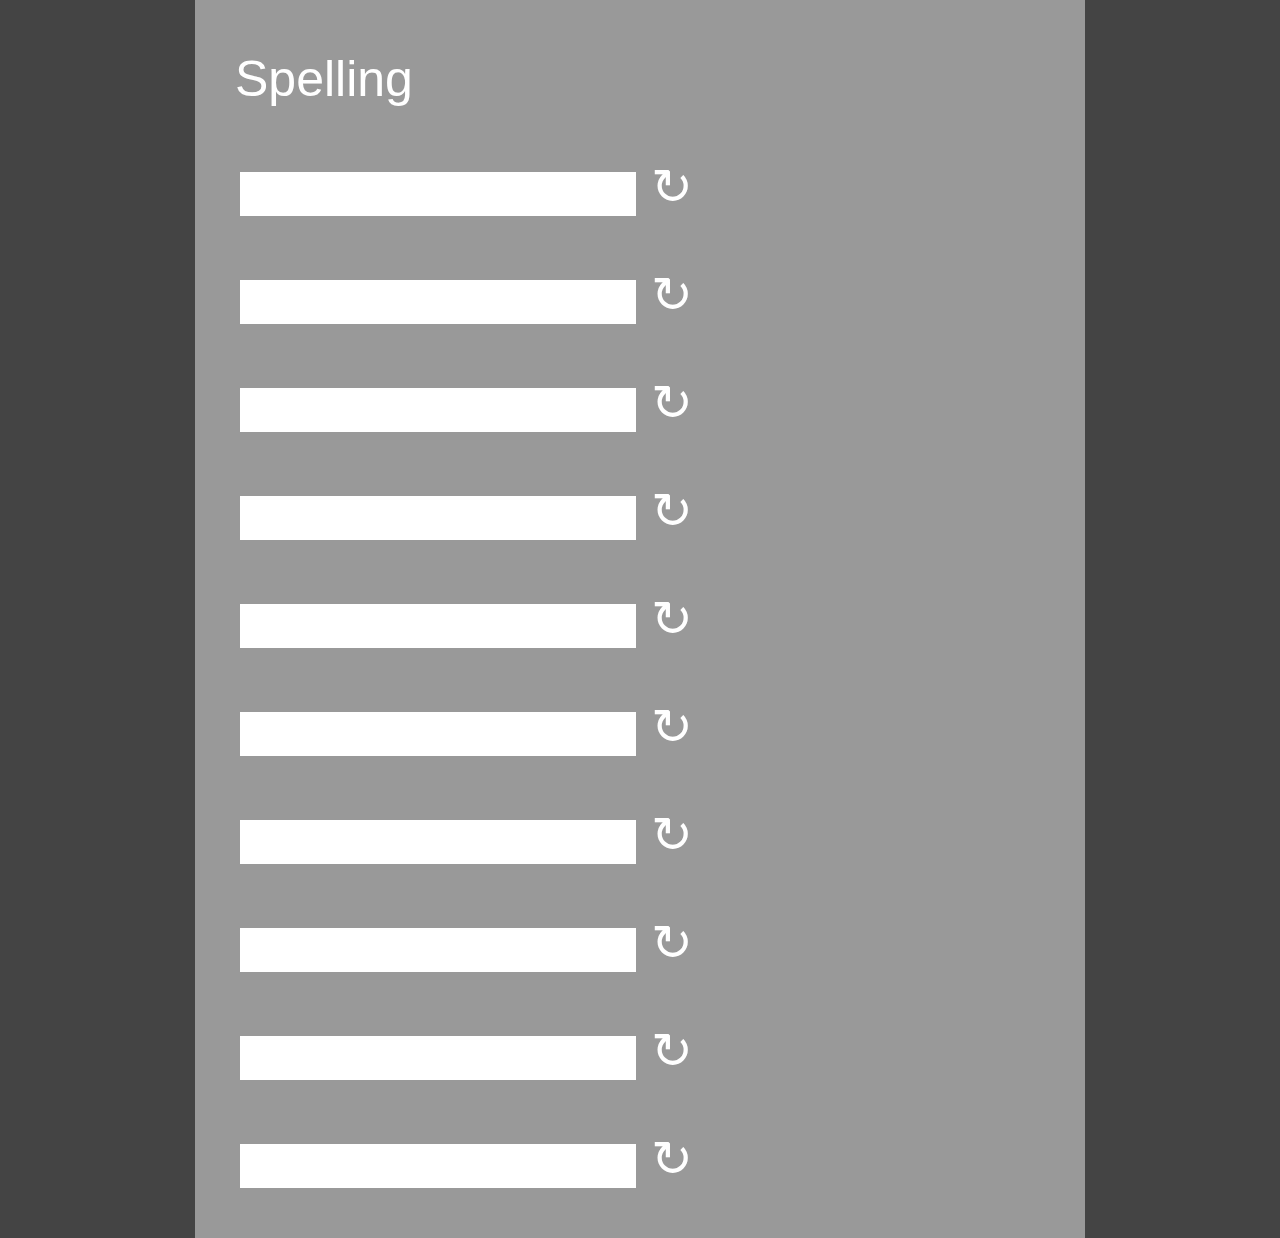
==== src/index.html @ 4d123263 "Completed state" ====
<!DOCTYPE html>
<html lang="en">
<meta name="viewport" content="width=device-width, initial-scale=1" />
<head>
<meta charset="utf-8" />
<meta http-equiv="x-ua-compatible" content="ie=edge" />
<title> Spelling </title>
<link rel="stylesheet" href="./styles.css" />
</head>
<body>
  <main>
    <div id="complete-overlay"></div>
    <h1 id="title">Spelling</h1>
    <div id="form-fields"></div>
    <h2 id="results-title">Word count</h1>
    <div id="results"></div>
  </main>
  <script src="./index.js"></script>
</body>
</html>
---- src/styles.css ----
body {
  position: relative;
  height: 100vh;
  width: 100%;
  padding: 0;
  margin: 0;
  font: 12px "HelveticaNeue-Light", sans-serif;
  background: #444;
}
main {
  position: relative;
  max-width: 850px;
  margin: 0 auto;
  padding: 20px;
  background: #999;
  min-height: 90%;
}
h1 {
  font-size: 50px;
  font-weight: normal;
  color: white;
  margin: 30px 20px;
}
#complete-overlay {
  position: fixed;
  left: 0;
  top: 0;
  cursor: pointer;
  width: 100%;
}
#complete-overlay img {
  width: 100%;
}
#form-fields {
  display: flex;
  flex-wrap: wrap;
}
.field {
  cursor: pointer;
  padding: 20px;
  margin-bottom: 5px;
}
.field input {
  font-size: 30px;
  padding: 5px;
  border: 5px solid #999;
}
.field input.correct {
  color: green;
  border: 5px solid green;
}
.field input.incorrect {
  color: red;
  border: 5px solid red;
}
.repeat {
  font-size: 50px;
  color: white;
  padding: 0 10px;
}
#results-title {
  display: none;
  margin-top: 30px;
  font-weight: normal;
  color: white;
}
#results {
  display: none;
  flex-wrap: wrap;
}

.results-word {
  background: white;
  color: green;
  border-radius: 10px;
  margin-right: 10px;
  margin-bottom: 10px;
}
.results-word h3 {
  display: inline-block;
  font-weight: bold;
  padding: 0 10px;
}
.results-word span {
  display: inline-block;
  padding: 0 10px;
}
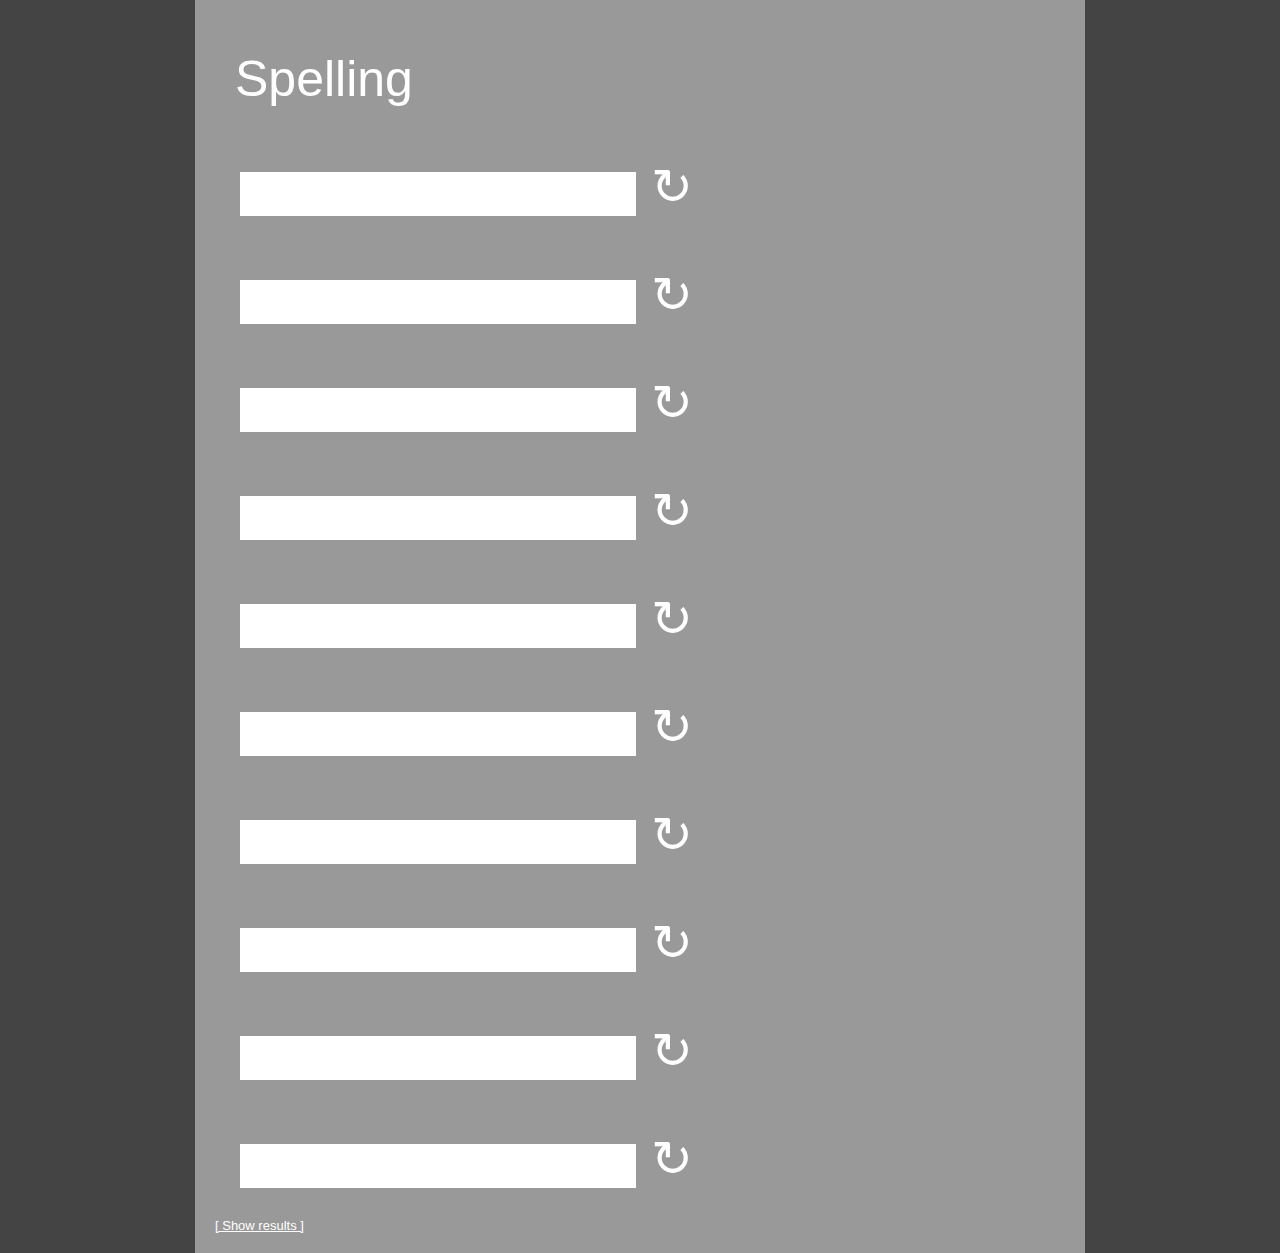
==== commit 43896208: "Show results" ====
--- a/src/index.html
+++ b/src/index.html
@@ -8,13 +8,14 @@
 <link rel="stylesheet" href="./styles.css" />
 </head>
 <body>
-  <main>
+  <div id="main">
     <div id="complete-overlay"></div>
     <h1 id="title">Spelling</h1>
     <div id="form-fields"></div>
-    <h2 id="results-title">Word count</h1>
+    <h2 id="results-title">Word count <a href="?">[ hide ]</a></h1>
     <div id="results"></div>
-  </main>
+    <a id="results-link" href="?results">[ Show results ]</a>
+  </div>
   <script src="./index.js"></script>
 </body>
 </html>
--- a/src/styles.css
+++ b/src/styles.css
@@ -7,7 +7,7 @@
   font: 12px "HelveticaNeue-Light", sans-serif;
   background: #444;
 }
-main {
+#main {
   position: relative;
   max-width: 850px;
   margin: 0 auto;
@@ -20,6 +20,10 @@
   font-weight: normal;
   color: white;
   margin: 30px 20px;
+}
+a {
+  color: white;
+  font-size: 13px;
 }
 #complete-overlay {
   position: fixed;
@@ -60,7 +64,6 @@
 }
 #results-title {
   display: none;
-  margin-top: 30px;
   font-weight: normal;
   color: white;
 }
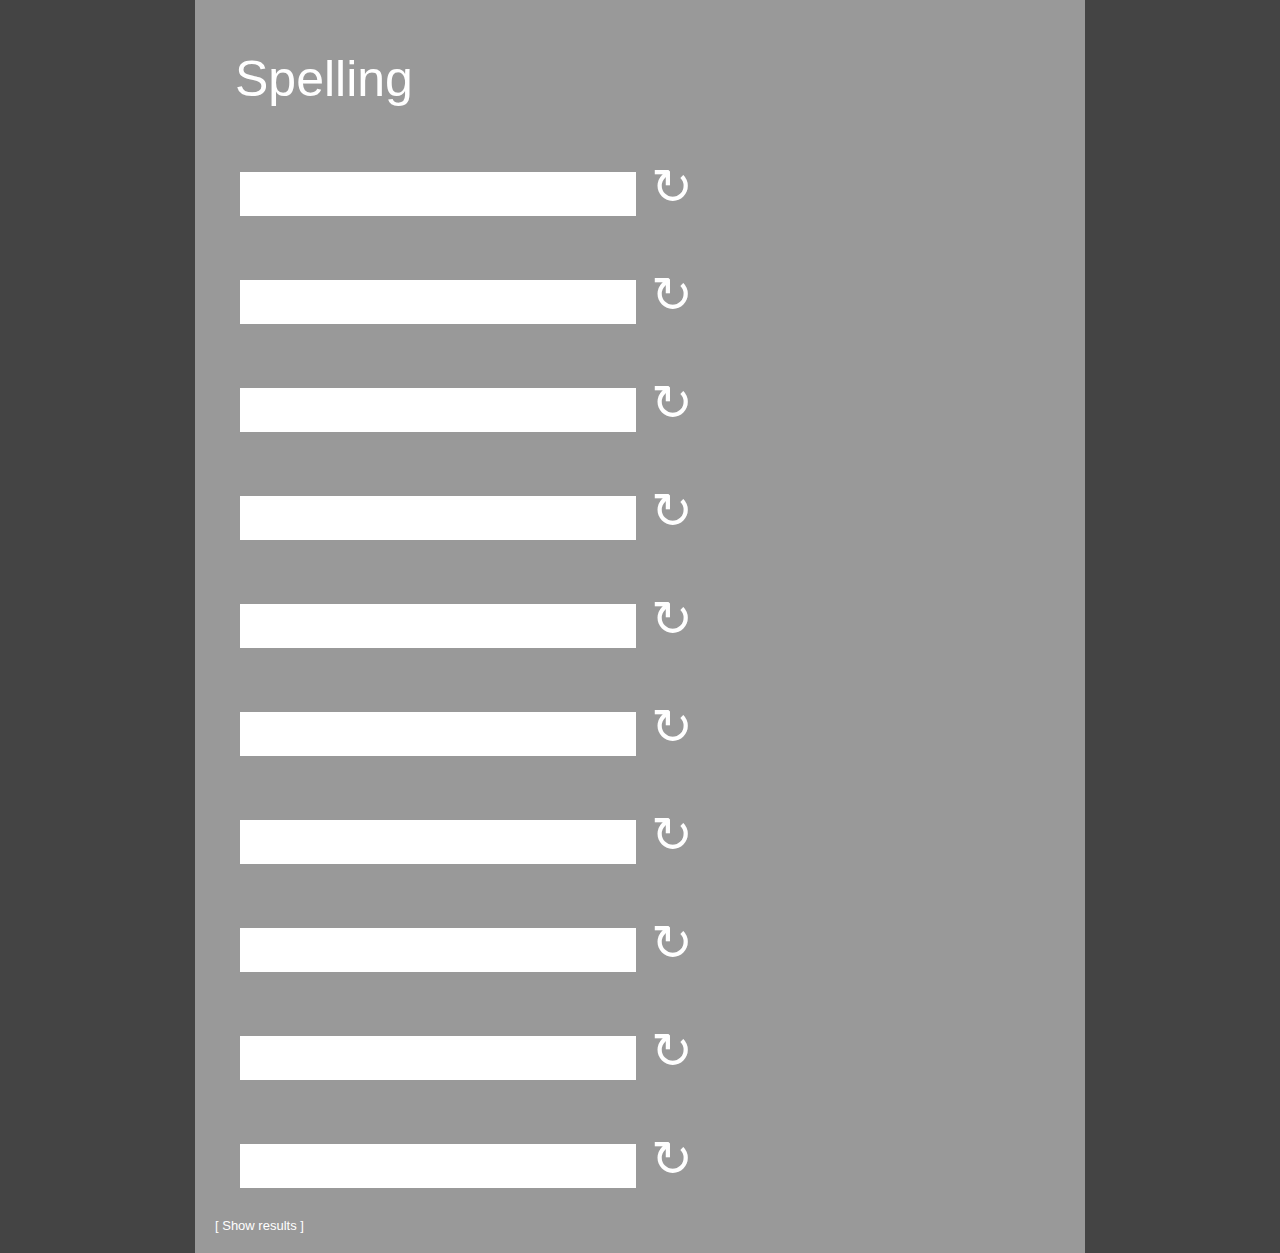
==== commit bf16aca3: "Results" ====
--- a/src/index.html
+++ b/src/index.html
@@ -12,9 +12,9 @@
     <div id="complete-overlay"></div>
     <h1 id="title">Spelling</h1>
     <div id="form-fields"></div>
-    <h2 id="results-title">Word count <a href="?">[ hide ]</a></h1>
+    <h2 id="results-title">Word count <span>[ hide ]</span></h1>
     <div id="results"></div>
-    <a id="results-link" href="?results">[ Show results ]</a>
+    <div id="results-link">[ Show results ]</div>
   </div>
   <script src="./index.js"></script>
 </body>
--- a/src/styles.css
+++ b/src/styles.css
@@ -62,16 +62,25 @@
   color: white;
   padding: 0 10px;
 }
+#results-link {
+  cursor: pointer;
+  color: white;
+  font-size: 13px;
+}
 #results-title {
   display: none;
   font-weight: normal;
   color: white;
 }
+#results-title span {
+  cursor: pointer;
+  color: white;
+  font-size: 13px;
+}
 #results {
   display: none;
   flex-wrap: wrap;
 }
-
 .results-word {
   background: white;
   color: green;
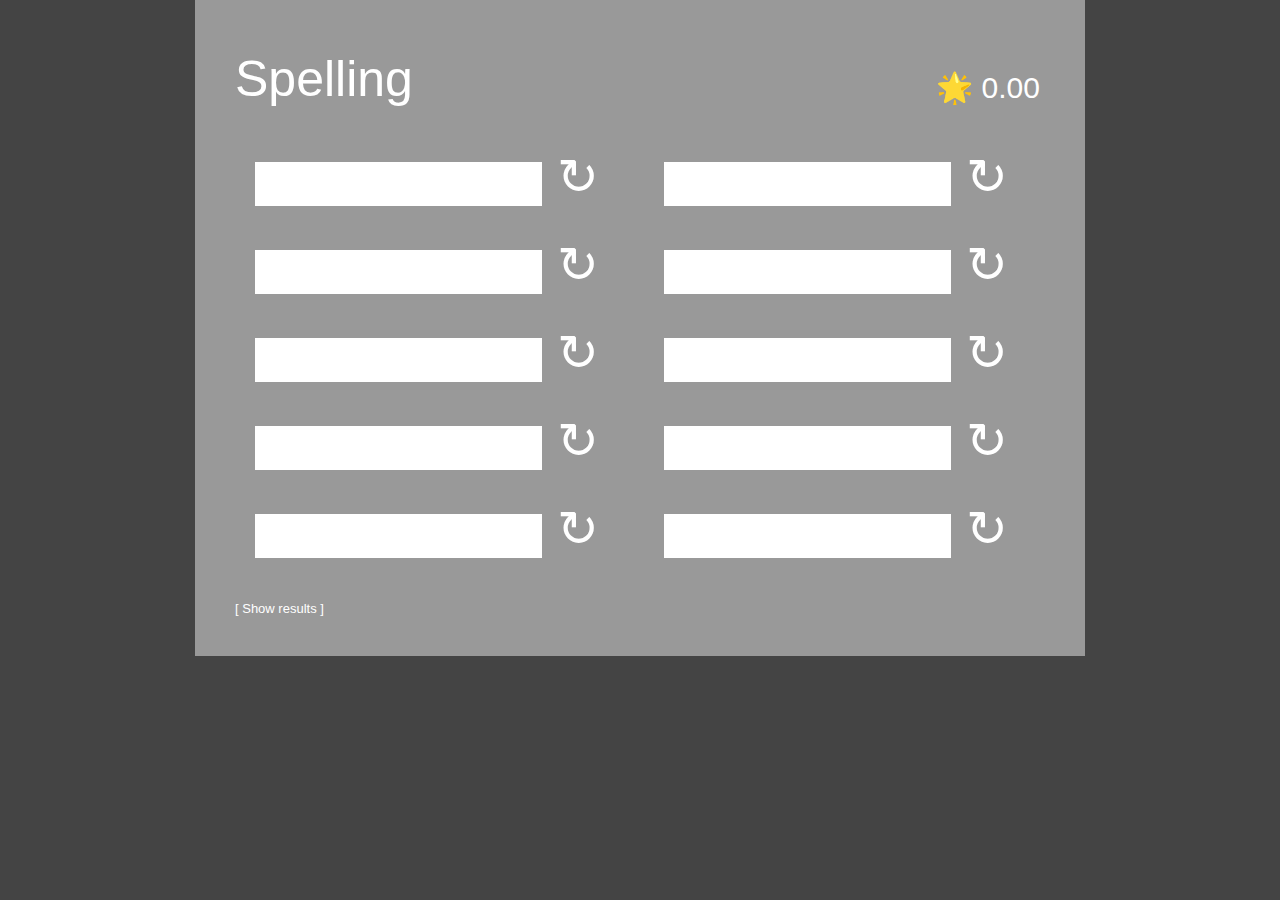
==== commit 7388e88a: "Add rewards" ====
--- a/src/index.html
+++ b/src/index.html
@@ -10,7 +10,7 @@
 <body>
   <div id="main">
     <div id="complete-overlay"></div>
-    <h1 id="title">Spelling</h1>
+    <h1 id="title">Spelling <span id="rewards"></span></h1>
     <div id="form-fields"></div>
     <h2 id="results-title">Word count <span>[ hide ]</span></h1>
     <div id="results"></div>
--- a/src/styles.css
+++ b/src/styles.css
@@ -1,3 +1,12 @@
+@keyframes bounce {
+  0%   { transform: scale(1,1)      translateY(0); }
+  10%  { transform: scale(1.1,.9)   translateY(0); }
+  30%  { transform: scale(.9,1.1)   translateY(-150px); }
+  50%  { transform: scale(1.05,.95) translateY(0); }
+  57%  { transform: scale(1,1)      translateY(-7px); }
+  64%  { transform: scale(1,1)      translateY(0); }
+  100% { transform: scale(1,1)      translateY(0); }
+}
 body {
   position: relative;
   height: 100vh;
@@ -13,7 +22,6 @@
   margin: 0 auto;
   padding: 20px;
   background: #999;
-  min-height: 90%;
 }
 h1 {
   font-size: 50px;
@@ -21,16 +29,32 @@
   color: white;
   margin: 30px 20px;
 }
+#rewards {
+  float: right;
+  margin-right: 5px;
+  font-size: 30px;
+  line-height: 75px;
+  color: white;
+  animation: bounce 0.6s ease-out 1;
+}
 a {
   color: white;
   font-size: 13px;
 }
 #complete-overlay {
+  display: none;
   position: fixed;
   left: 0;
+  right: 0;
   top: 0;
+  bottom: 0;
+  min-height: 100%;
+  background: url("img/sloth.webp");
+  background-color: #222;
+  background-size: contain;
+  background-repeat: no-repeat;
+  background-position: center center;
   cursor: pointer;
-  width: 100%;
 }
 #complete-overlay img {
   width: 100%;
@@ -41,13 +65,15 @@
 }
 .field {
   cursor: pointer;
-  padding: 20px;
+  padding: 10px 0 10px 35px;
   margin-bottom: 5px;
+  width: 44%;
 }
 .field input {
   font-size: 30px;
   padding: 5px;
   border: 5px solid #999;
+  width: 74%;
 }
 .field input.correct {
   color: green;
@@ -66,11 +92,13 @@
   cursor: pointer;
   color: white;
   font-size: 13px;
+  margin: 23px 20px 20px;
 }
 #results-title {
   display: none;
   font-weight: normal;
   color: white;
+  margin: 20px;
 }
 #results-title span {
   cursor: pointer;
@@ -80,6 +108,7 @@
 #results {
   display: none;
   flex-wrap: wrap;
+  padding: 0 20px;
 }
 .results-word {
   background: white;
@@ -97,3 +126,16 @@
   display: inline-block;
   padding: 0 10px;
 }
+
+@media only screen and (max-width: 600px) {
+  #complete-overlay {
+    background-size: cover;
+  }
+  .field {
+    width: 90%;
+    padding-left: 20px;
+  }
+  .field input {
+    width: 220px;
+  }
+}
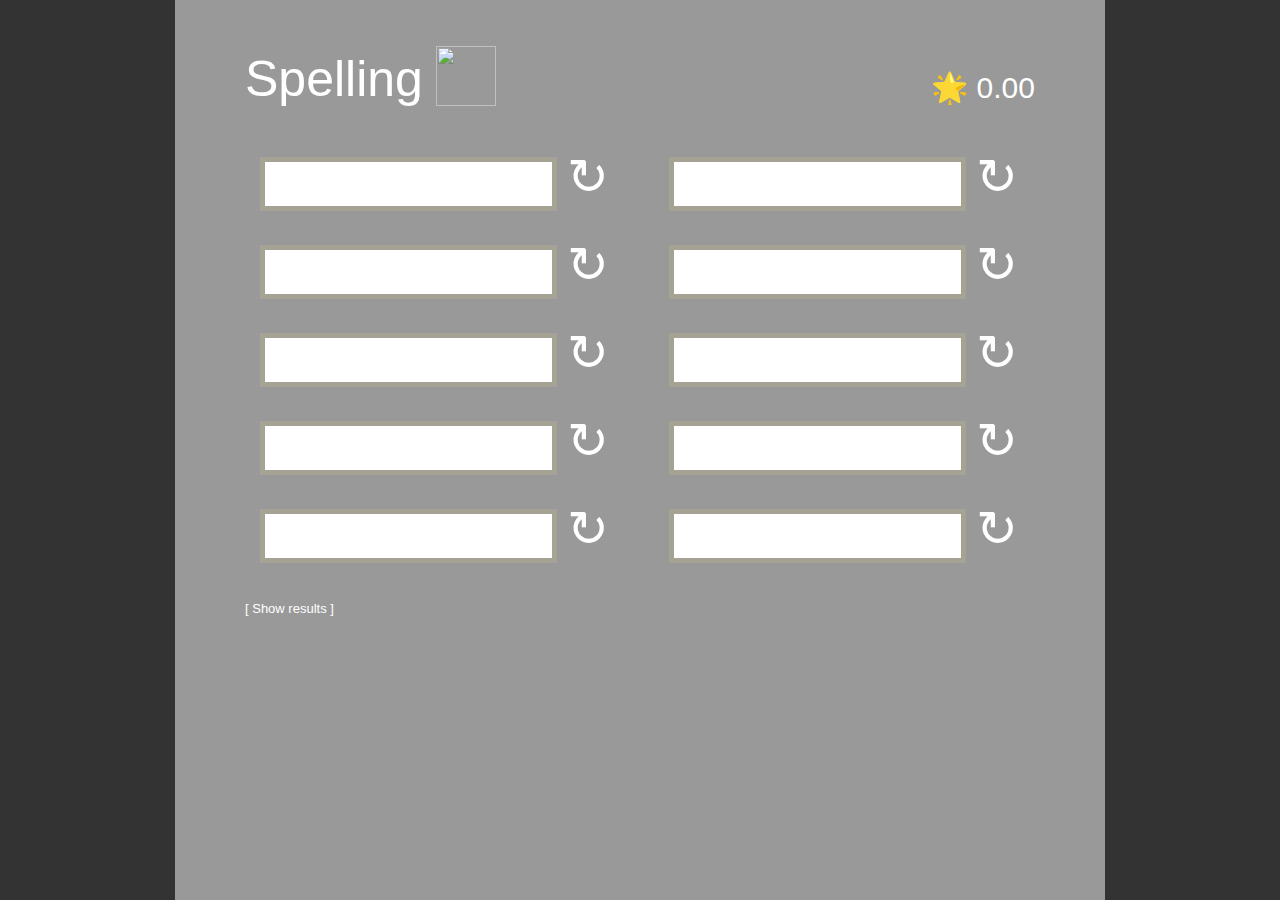
==== commit abb2439e: "Layout" ====
--- a/src/index.html
+++ b/src/index.html
@@ -10,11 +10,20 @@
 <body>
   <div id="main">
     <div id="complete-overlay"></div>
-    <h1 id="title">Spelling <span id="rewards"></span></h1>
+    <h1 id="title">Spelling</h1>
+    <div id="help-icon" class="btn btn-primary tooltip">
+      <img src="img/emoji-sloth.png" width="60px" height="60px" />
+      <div class="balloon">
+        <div id="help-text"></div>
+        <i></i>
+      </div>
+    </div>
+    <div id="rewards"></div>
     <div id="form-fields"></div>
     <h2 id="results-title">Word count <span>[ hide ]</span></h1>
     <div id="results"></div>
     <div id="results-link">[ Show results ]</div>
+    <div class="spacer"></div>
   </div>
   <script src="./index.js"></script>
 </body>
--- a/src/styles.css
+++ b/src/styles.css
@@ -14,24 +14,37 @@
   padding: 0;
   margin: 0;
   font: 12px "HelveticaNeue-Light", sans-serif;
-  background: #444;
+  background-color: #333;
 }
 #main {
   position: relative;
   max-width: 850px;
+  min-height: 100%;
   margin: 0 auto;
-  padding: 20px;
+  padding: 0 30px 0 50px;
   background: #999;
 }
 h1 {
+  display: inline-block;
   font-size: 50px;
   font-weight: normal;
   color: white;
-  margin: 30px 20px;
+  margin: 50px 10px 30px 20px;
+}
+#title {
+  cursor: crosshair;
+}
+#help-icon {
+  position: relative;
+  top: 10px;
+  display: inline-block;
+  font-size: 50px;
 }
 #rewards {
   float: right;
-  margin-right: 5px;
+  position: absolute;
+  top: 50px;
+  right: 70px;
   font-size: 30px;
   line-height: 75px;
   color: white;
@@ -48,13 +61,13 @@
   right: 0;
   top: 0;
   bottom: 0;
+  z-index: 10;
   min-height: 100%;
   background: url("img/sloth.webp");
   background-color: #222;
   background-size: contain;
   background-repeat: no-repeat;
   background-position: center center;
-  cursor: pointer;
 }
 #complete-overlay img {
   width: 100%;
@@ -72,7 +85,7 @@
 .field input {
   font-size: 30px;
   padding: 5px;
-  border: 5px solid #999;
+  border: 5px solid rgb(165, 163, 147);
   width: 74%;
 }
 .field input.correct {
@@ -86,7 +99,7 @@
 .repeat {
   font-size: 50px;
   color: white;
-  padding: 0 10px;
+  padding: 0 0 0 10px;
 }
 #results-link {
   cursor: pointer;
@@ -117,17 +130,95 @@
   margin-right: 10px;
   margin-bottom: 10px;
 }
+.results-word.completed-word {
+  background: green;
+  color: white;
+}
 .results-word h3 {
   display: inline-block;
   font-weight: bold;
   padding: 0 10px;
+  cursor: crosshair;
 }
 .results-word span {
   display: inline-block;
   padding: 0 10px;
 }
+.complete-message {
+  margin-bottom: 30px;
+}
+.spacer {
+  height: 14px;
+}
 
-@media only screen and (max-width: 600px) {
+.tooltip {
+  cursor: pointer;
+  position:relative;
+}
+.tooltip .balloon {
+  min-width:200px;
+  top:66px;
+  left:50%;
+  transform:translate(-50%, 0);
+  padding:10px 20px;
+  color:#666666;
+  background-color:#EEEEEE;
+  font-weight:normal;
+  font-size:13px;
+  border-radius:8px;
+  position:absolute;
+  z-index:1;
+  box-sizing:border-box;
+  box-shadow:0 1px 8px rgba(0,0,0,0.5);
+  display:none;
+}
+.tooltip .balloon p {
+  padding: 0;
+  margin: 0 0 5px;
+}
+/* when hover is supported */
+@media (hover: hover) {
+  .tooltip:hover .balloon {
+    display:block;
+  }
+}
+.tooltip .balloon i {
+  position:absolute;
+  bottom:100%;
+  left:50%;
+  margin-left:-12px;
+  width:24px;
+  height:12px;
+  overflow:hidden;
+}
+.tooltip .balloon i::after {
+  content:'';
+  position:absolute;
+  width:12px;
+  height:12px;
+  left:50%;
+  transform:translate(-50%,50%) rotate(45deg);
+  background-color:#EEEEEE;
+  box-shadow:0 1px 8px rgba(0,0,0,0.5);
+}
+.tooltip .balloon.show {
+  display: block;
+}
+
+@media only screen and (max-width: 630px) {
+  #main {
+    padding: 0 15px;
+  }
+  #help-icon {
+    display: none;
+  }
+  h1 {
+    font-size: 45px;
+  }
+  #rewards {
+    line-height: 67px;
+    right: 32px;
+  }
   #complete-overlay {
     background-size: cover;
   }
@@ -135,7 +226,4 @@
     width: 90%;
     padding-left: 20px;
   }
-  .field input {
-    width: 220px;
-  }
-}
+}
